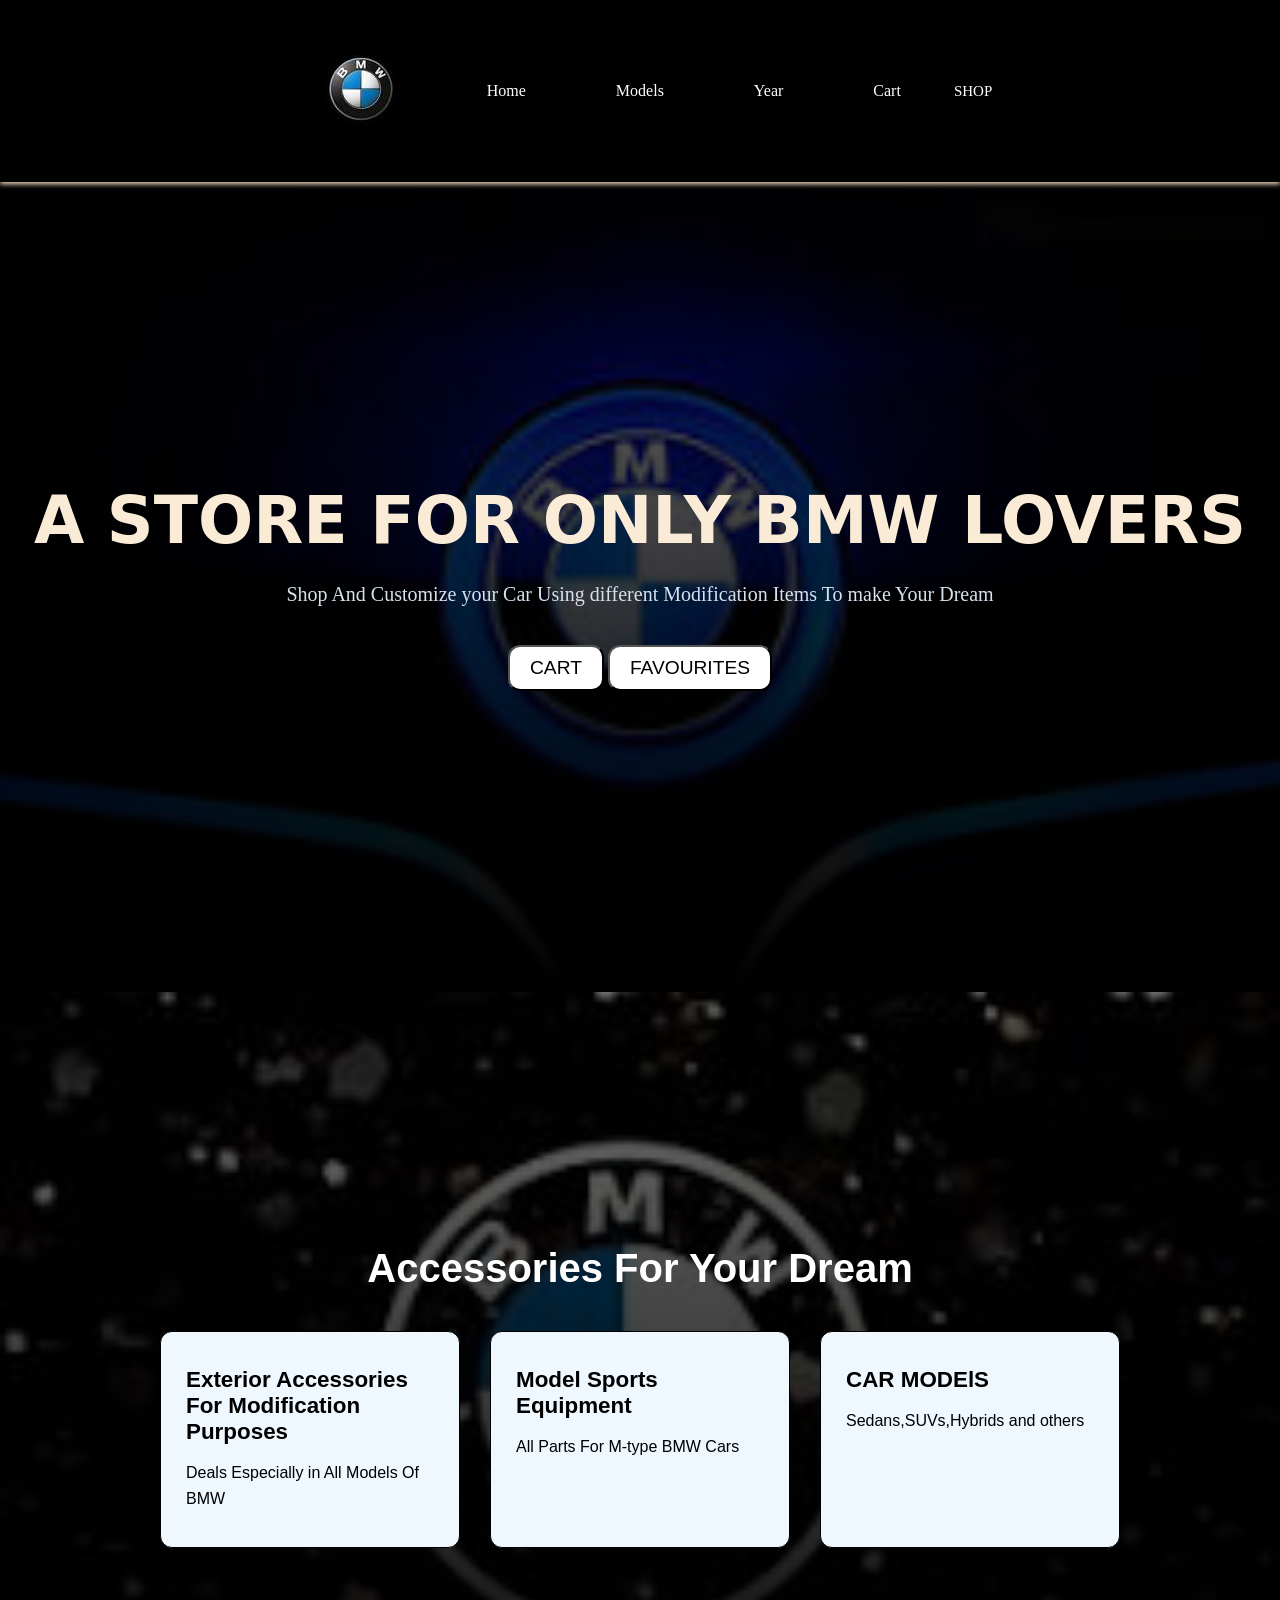
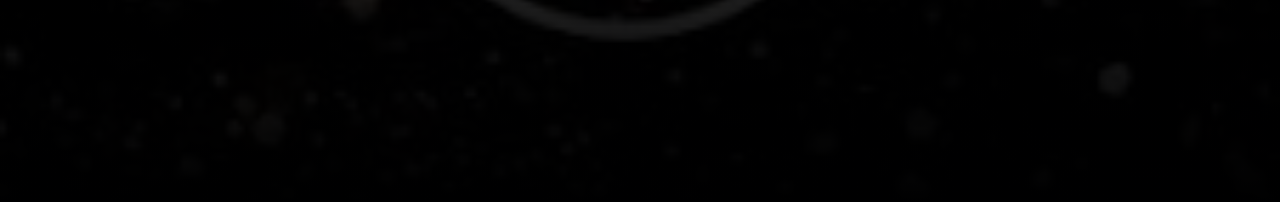
==== PROJECT 1/index.html @ 9e871c44 "Add files via upload" ====
<!DOCTYPE html>
<html lang="en">

<head>
    <meta charset="UTF-8">
    <meta name="viewport" content="width=device-width, initial-scale=1.0">
    <title>Web Store</title>
    <style>
        * {
            margin: 0;
            padding: 0;
            box-sizing: border-box;
            /* font-family: 'Lucida Sans', 'Lucida Sans Regular', 'Lucida Grande', 'Lucida Sans Unicode', Geneva, Verdana, sans-serif; */
        }

        .navbar {
            display: flex;
            justify-content: center;
            align-items: center;
            position: sticky;
            background-color: black;
            padding: 15px 15px;
            top: 0;
            box-shadow: 0 2px 5px bisque;
            z-index: 1000;
        }

        .navlogo {
            background-color: black;
            border-radius: 2px;
        }

        .navicons {
            display: flex;
            list-style: none;
            color: rgb(255, 245, 245);
        }

        .navicons li {
            padding: 0 45px;
            font-weight: 500;
            font-family: cursive;
            color: rgb(255, 255, 255);
        }

        .nav-btn {
            color: rgb(255, 255, 255);
            padding: 6px 8px;
            background-color: rgb(0, 0, 0);
            font-size: 15px;
            font-weight: 400;
            border-radius: 5px;
            transition: black 0.3s ease-in-out;
            text-decoration: none;
            cursor: pointer;

        }

        .nav-btn:hover {
            background-color: rgb(212, 0, 0);
        }

        .cars {
            width: 100%;
            height: 90vh;
            background-image: linear-gradient(rgb(0, 0, 0, 0.55), rgb(0, 0, 0.55)), url(bmw.jpg);
            background-size: cover;
            background-position: center;
            display: flex;
            justify-content: center;
            align-items: center;
        }

        .overlay {
            width: 100%;
            text-align: center;
        }

        .car-content h1 {
            font-size: 65px;
            font-family: system-ui, -apple-system, BlinkMacSystemFont, 'Segoe UI', Roboto, Oxygen, Ubuntu, Cantarell, 'Open Sans', 'Helvetica Neue', sans-serif;
            margin-bottom: 20px;
            color: antiquewhite;
            text-transform: uppercase;
        }

        .car-content p {
            color: rgb(213, 225, 238);
            font-family: cursive;
            width: 60%;
            margin: auto;
            font-size: 20px;
            line-height: 32px;
            margin-bottom: 35px;
        }

        .btn1 {
            padding: 10px 20px;
            font-size: larger;
            font-weight: 500;
            cursor: pointer;
            border-radius: 12px;
            background-color: rgb(255, 255, 255);
            color: rgb(0, 0, 0);
            font-family: 'Segoe UI', Tahoma, Geneva, Verdana, sans-serif;
        }

        .btn2 {
            padding: 10px 20px;
            font-size: larger;
            font-weight: 500;
            border-radius: 12px;
            background-color: rgb(255, 255, 255);
            cursor: pointer;
            color: black;
            font-family: 'Segoe UI', Tahoma, Geneva, Verdana, sans-serif;
        }

        .btn1:hover {
            background-color: rgb(0, 78, 245);
        }

        .btn2:hover {
            background-color: rgb(0, 78, 245);
        }

        .features {
            width: 100%;
            height: 90vh;
            background-image: linear-gradient(rgb(0, 0, 0, 0.55), rgb(0, 0, 0.55)), url(bmw2.jpg);
            background-size: cover;
            background-position: center;
            display: flex;
            flex-direction: column;
            justify-content: center;
            align-items: center;
        }

        .features h2 {
            font-size: 2.5rem;
            color: rgb(255, 255, 255);
            font-family: Arial, Helvetica, sans-serif;
            text-align: center;
            width: 100%;
            margin-bottom: 40px;
        }

        .features-grid {
            display: flex;
            justify-content: center;
            align-items: stretch;
            flex-wrap: wrap;
            gap: 30px;
        }

        .features-card {
            background-color: aliceblue;
            border: 1px solid black;
            border-radius: 12px;
            padding: 35px 25px;
            width: 300px;
            text-align: left;
            transition: transform 0.3s ease, box-shadow 0.3s ease;
        }

        .features-card h3 {
            font-size: 1.4rem;
            color: rgb(0, 0, 0);
            margin-bottom: 15px;
            font-family: Arial, Helvetica, sans-serif;
        }

        .features-card p {
            font-size: 1rem;
            color: rgb(0, 0, 0);
            line-height: 1.6;
            font-family: Arial, Helvetica, sans-serif;
        }

        .features-card:hover {
            background-color: antiquewhite;
            transform: translateY(-8px);
            box-shadow: 0 10px 20px rgb(0, 0, 0, 0.05);
        }

        /* ==========================================
   RESPONSIVE MEDIA QUERIES 
   ========================================== */

        /* Tablets and Medium Screens (768px and below) */
        @media screen and (max-width: 768px) {

            /* Stacks navigation vertically if it gets too cramped */
            .navbar {
                flex-direction: column;
                padding: 15px 10px;
                gap: 15px;
            }

            .navicons {
                display: flex;
                flex-wrap: wrap;
                justify-content: center;
                padding: 0;
            }

            .navicons li {
                padding: 5px 15px;
            }

            /* Prevents content from spilling out of 90vh sections on smaller viewports */
            .cars,
            .features {
                height: auto;
                padding: 60px 20px;
            }

            /* Scales down large hero heading sizes */
            .car-content h1 {
                font-size: 45px;
            }

            .car-content p {
                width: 90%;
            }

            .features h2 {
                font-size: 2rem;
                margin-bottom: 30px;
            }
        }

        /* Mobile Phones (480px and below) */
        @media screen and (max-width: 480px) {

            /* Micro-adjustments for phone text scaling */
            .car-content h1 {
                font-size: 32px;
            }

            .features h2 {
                font-size: 1.6rem;
            }

            /* Stacks call-to-action buttons full-width for easier thumb tapping */
            .btn1,
            .btn2 {
                display: block;
                width: 100%;
                margin: 10px 0;
                box-sizing: border-box;
            }

            /* Prevents the 300px wide cards from clipping on ultra-thin screens */
            .features-card {
                width: 100%;
                max-width: 340px;
                padding: 25px 20px;
            }
        }
    </style>
</head>

<body>
    <nav class="navbar">
        <div class="navlogo">
            <img src="logobmw.jpg" alt="">
        </div>
        <ul class="navicons">
            <li>Home</li>
            <li>Models</li>
            <li>Year</li>
            <li>Cart</li>
        </ul>
        <div class="nav-btn">SHOP</div>
    </nav>
    <section class="cars">
        <div class="overlay">
            <div class="car-content">
                <h1>A STORE FOR ONLY BMW LOVERS</h1>
                <p>Shop And Customize your Car Using different Modification Items To make Your Dream </p>
                <div class="btns">
                    <button class="btn1">CART</button>
                    <button class="btn2">FAVOURITES</button>
                </div>
            </div>
        </div>
    </section>
    <section class="features">
        <h2>Accessories For Your Dream</h2>
        <div class="features-grid">
            <div class="features-card">
                <h3>Exterior Accessories For Modification Purposes</h3>
                <p>Deals Especially in All Models Of BMW </p>
            </div>
            <div class="features-card">
                <h3>Model Sports Equipment</h3>
                <p>All Parts For M-type BMW Cars</p>
            </div>
            <div class="features-card">
                <h3>CAR MODElS</h3>
                <p>Sedans,SUVs,Hybrids and others</p>
            </div>
        </div>
    </section>

</body>

</html>
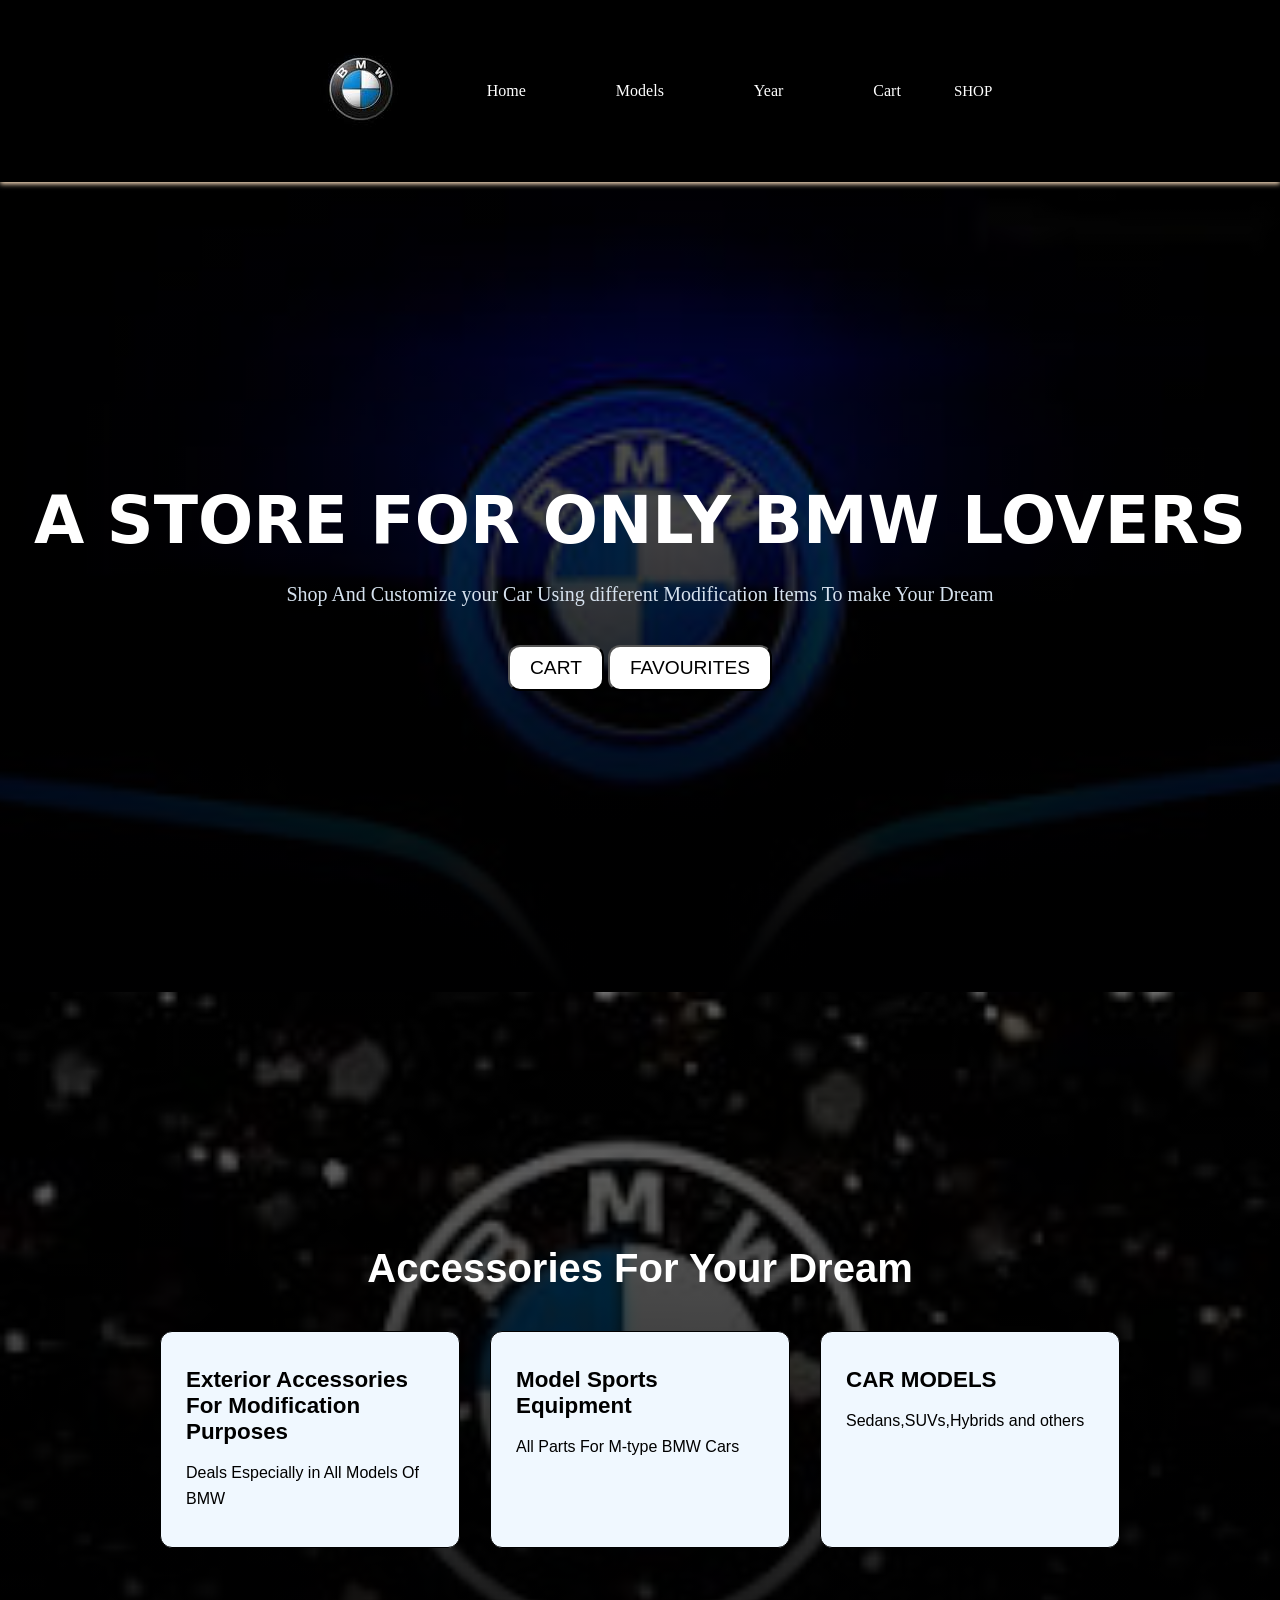
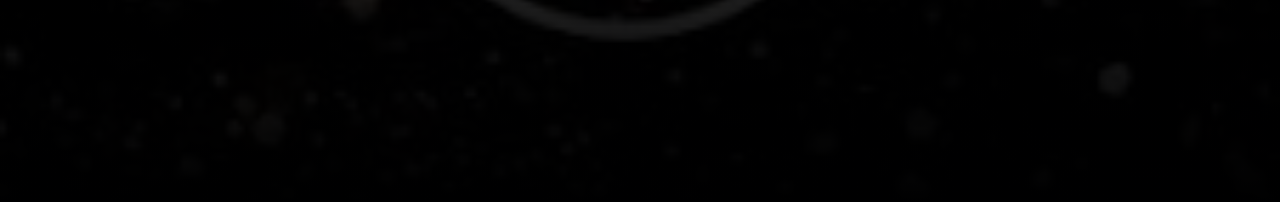
==== commit 95de92e7: "Update index.html" ====
--- a/PROJECT 1/index.html
+++ b/PROJECT 1/index.html
@@ -39,7 +39,7 @@
         .navicons li {
             padding: 0 45px;
             font-weight: 500;
-            font-family: cursive;
+            font-family: font-family: 'Lucida Sans', 'Lucida Sans Regular', 'Lucida Grande', 'Lucida Sans Unicode', Geneva, Verdana, sans-serif;
             color: rgb(255, 255, 255);
         }
 
@@ -80,13 +80,13 @@
             font-size: 65px;
             font-family: system-ui, -apple-system, BlinkMacSystemFont, 'Segoe UI', Roboto, Oxygen, Ubuntu, Cantarell, 'Open Sans', 'Helvetica Neue', sans-serif;
             margin-bottom: 20px;
-            color: antiquewhite;
+            color: white;
             text-transform: uppercase;
         }
 
         .car-content p {
             color: rgb(213, 225, 238);
-            font-family: cursive;
+            font-family: font-family: 'Lucida Sans', 'Lucida Sans Regular', 'Lucida Grande', 'Lucida Sans Unicode', Geneva, Verdana, sans-serif;
             width: 60%;
             margin: auto;
             font-size: 20px;
@@ -298,7 +298,7 @@
                 <p>All Parts For M-type BMW Cars</p>
             </div>
             <div class="features-card">
-                <h3>CAR MODElS</h3>
+                <h3>CAR MODELS</h3>
                 <p>Sedans,SUVs,Hybrids and others</p>
             </div>
         </div>
@@ -306,4 +306,4 @@
 
 </body>
 
-</html>+</html>
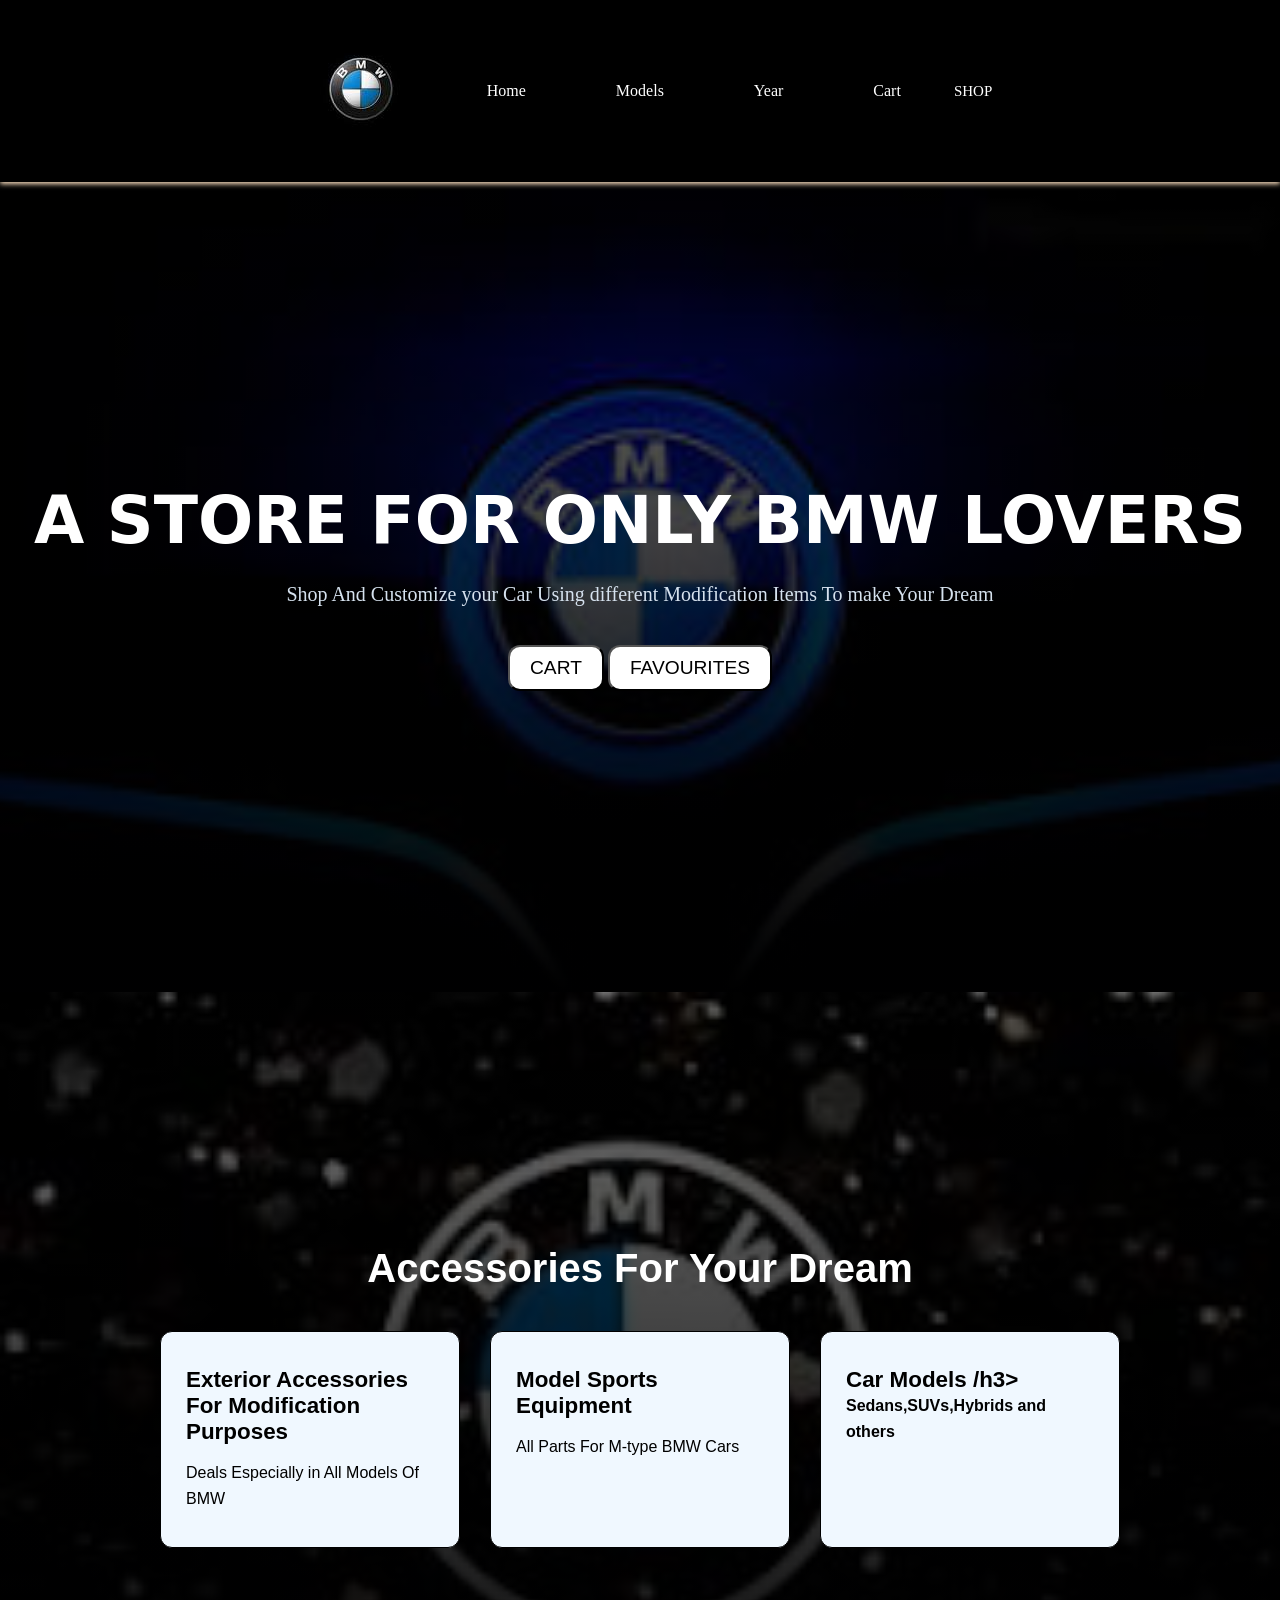
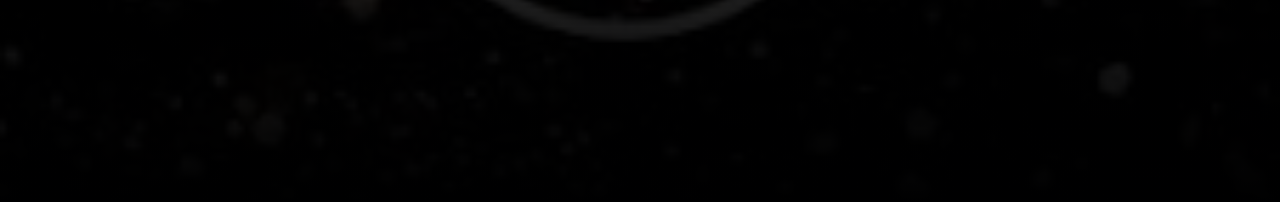
==== commit 7a530bd5: "Update index.html" ====
--- a/PROJECT 1/index.html
+++ b/PROJECT 1/index.html
@@ -298,7 +298,7 @@
                 <p>All Parts For M-type BMW Cars</p>
             </div>
             <div class="features-card">
-                <h3>CAR MODELS</h3>
+                <h3>Car Models /h3>
                 <p>Sedans,SUVs,Hybrids and others</p>
             </div>
         </div>
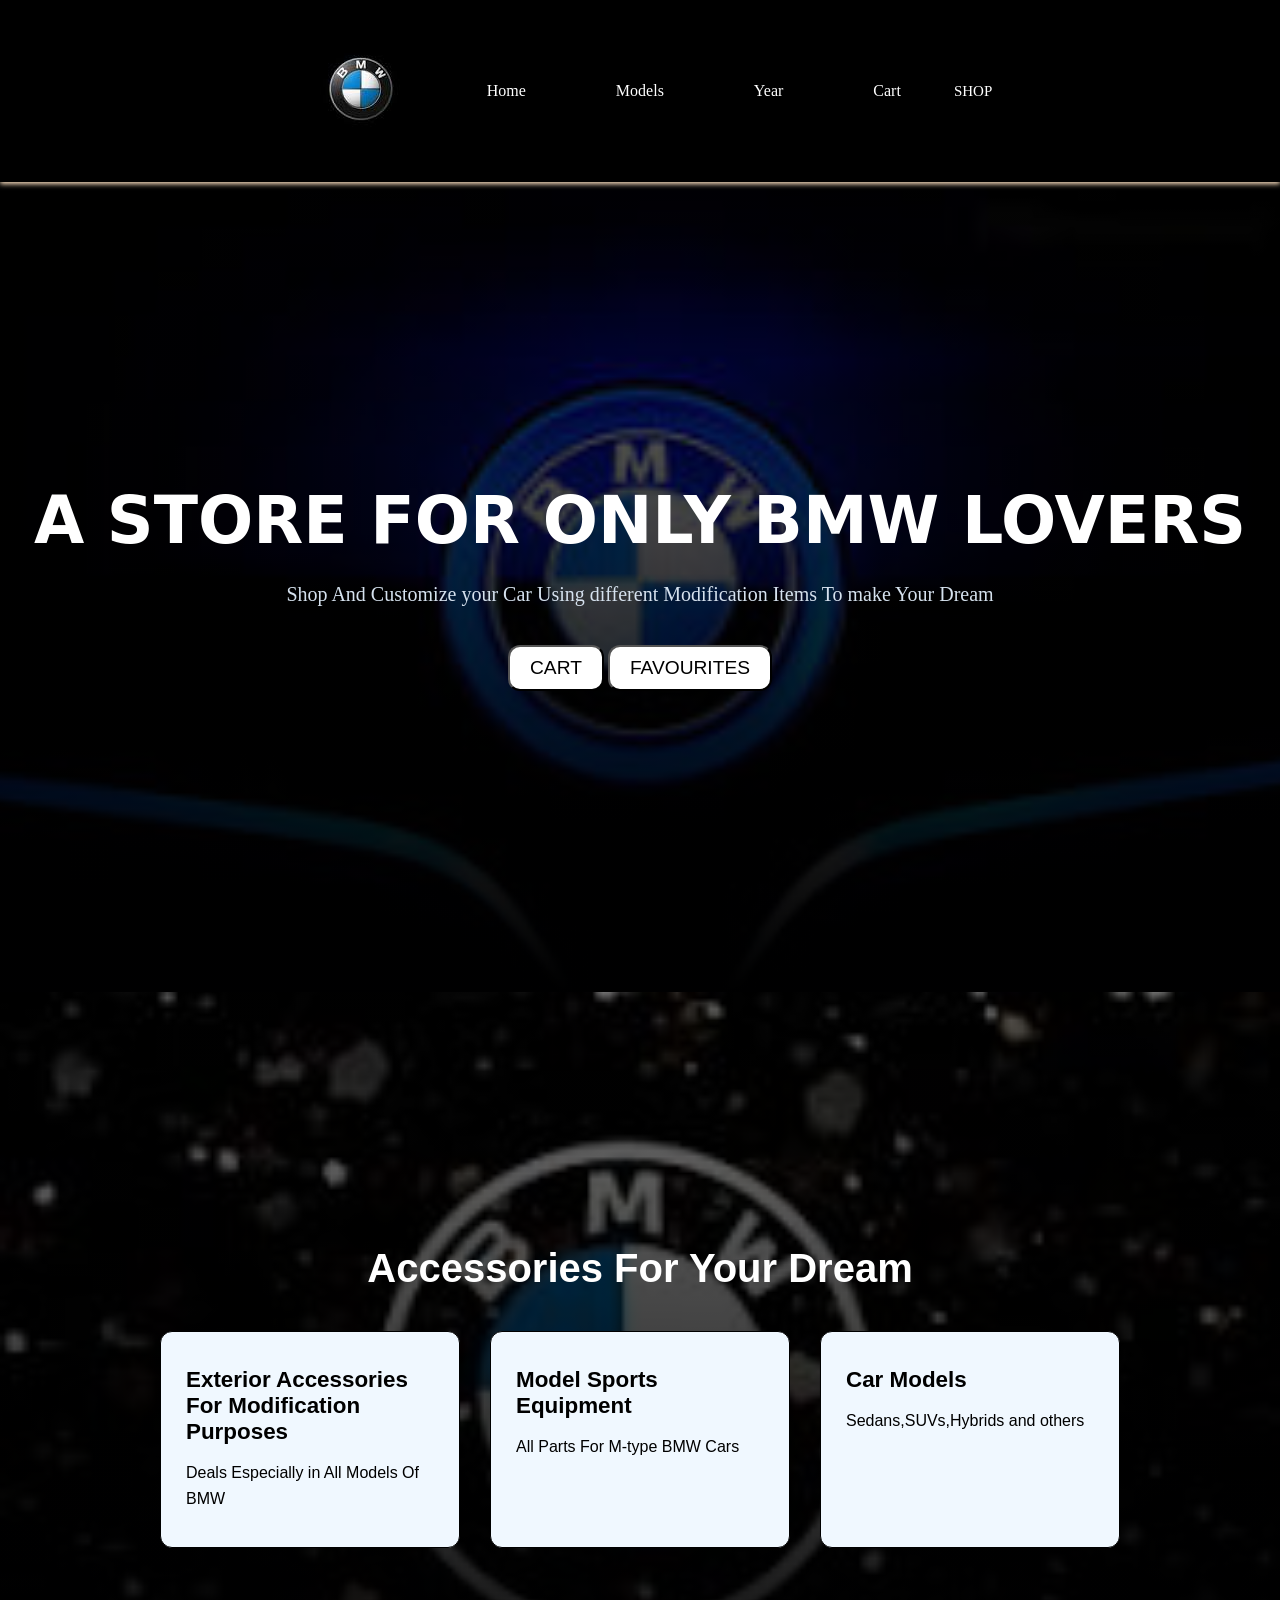
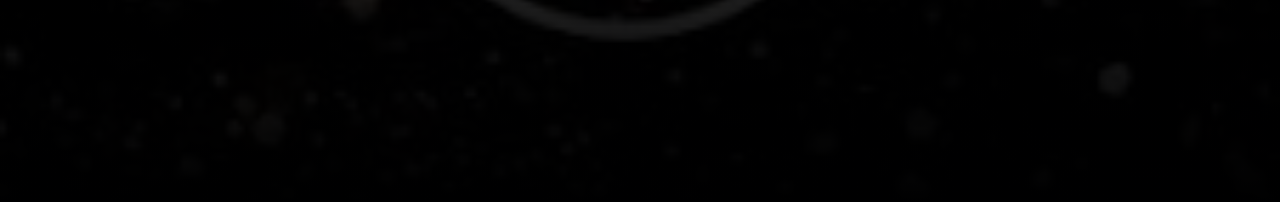
==== commit ce36d4c8: "Update index.html" ====
--- a/PROJECT 1/index.html
+++ b/PROJECT 1/index.html
@@ -298,7 +298,7 @@
                 <p>All Parts For M-type BMW Cars</p>
             </div>
             <div class="features-card">
-                <h3>Car Models /h3>
+                <h3>Car Models </h3>
                 <p>Sedans,SUVs,Hybrids and others</p>
             </div>
         </div>
